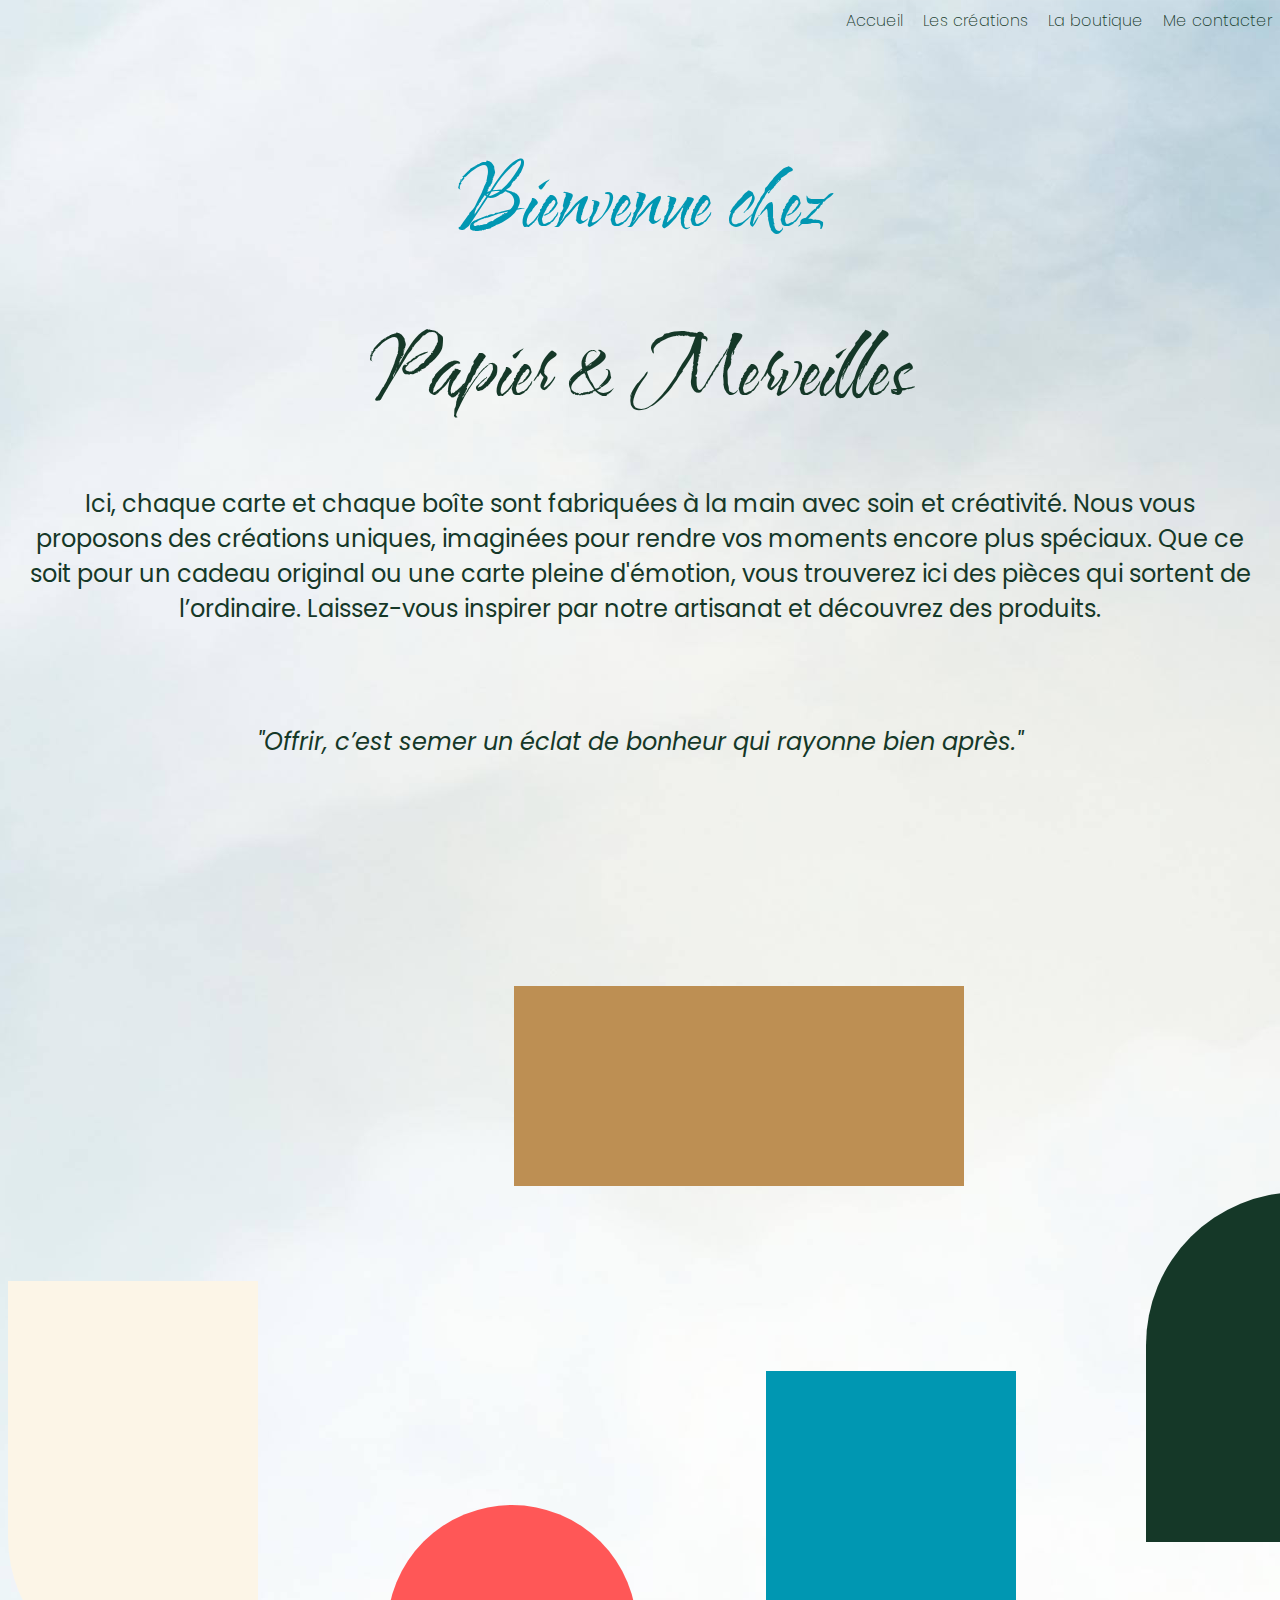
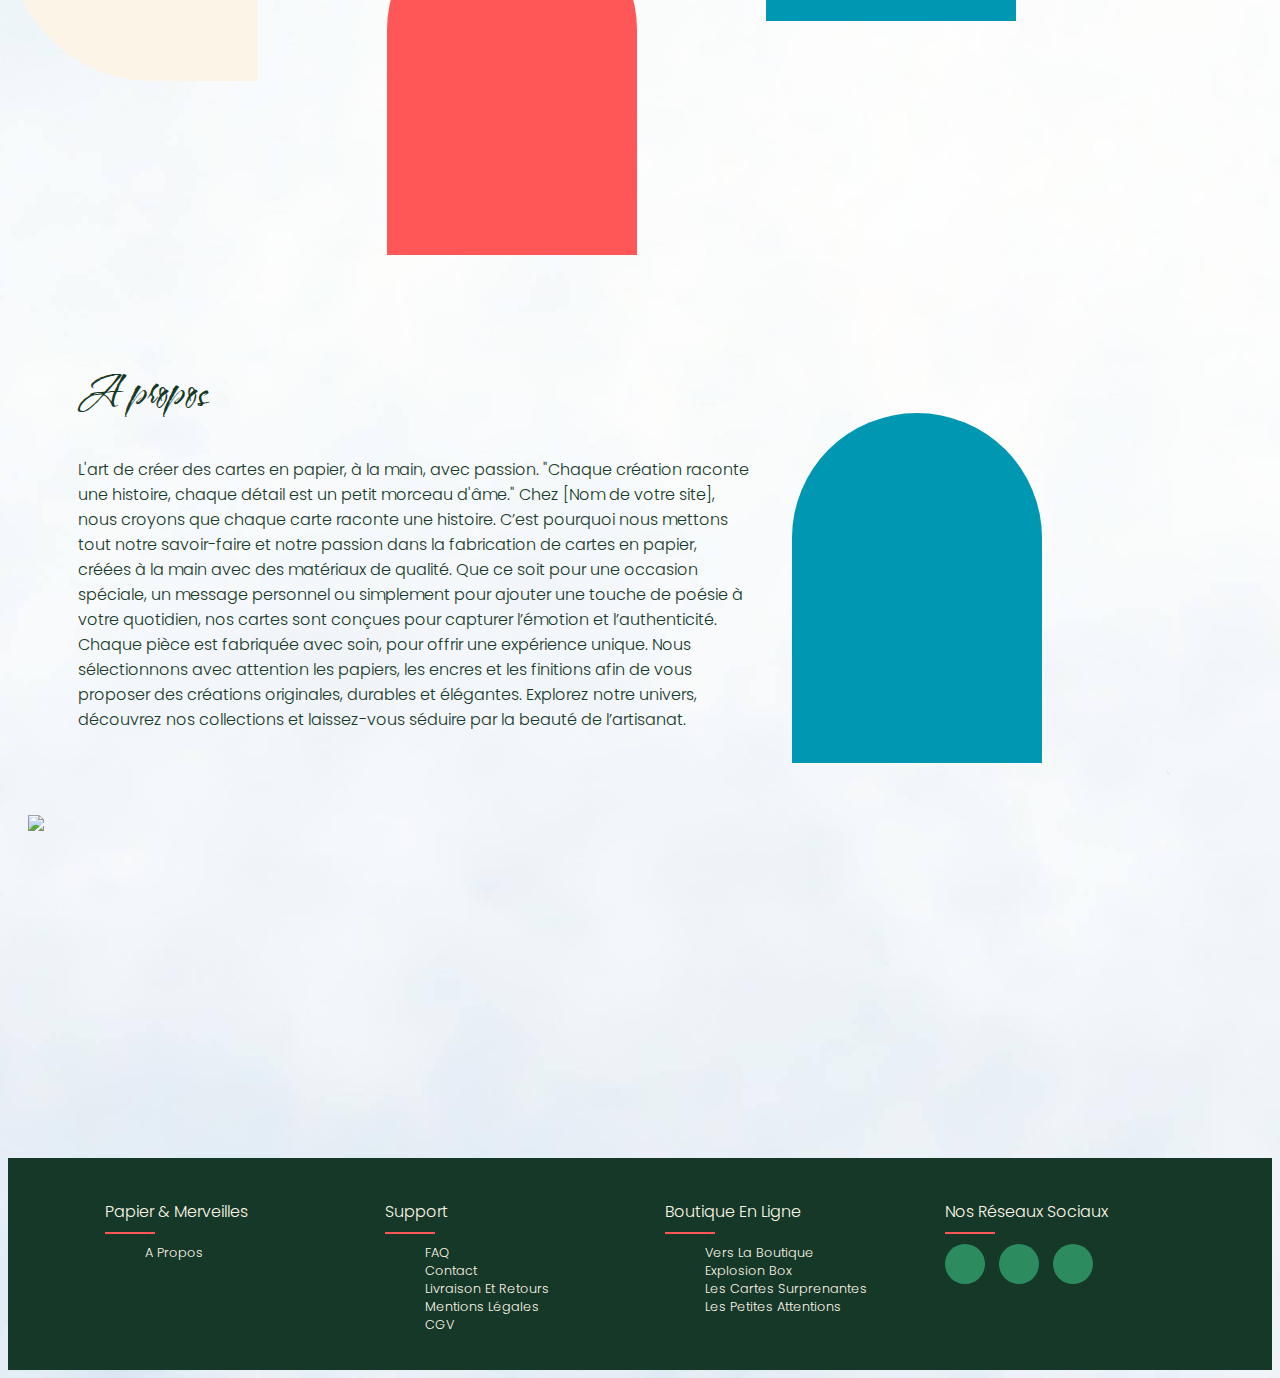
==== index.html @ 87b9de70 "create new" ====
<!DOCTYPE html>
<html lang="fr">
<head>
    <meta charset="UTF-8">
    <meta name="viewport" content="width=device-width, initial-scale=1.0">
    <title>Site vitrine boutique</title>
    <link rel="stylesheet" href="style.css">
    <link rel="preconnect" href="https://fonts.googleapis.com">
    <link rel="preconnect" href="https://fonts.gstatic.com" crossorigin>
    <link href="https://fonts.googleapis.com/css2?family=Poppins:ital,wght@0,100;0,200;0,300;0,400;0,500;0,600;0,700;0,800;0,900;1,100;1,200;1,300;1,400;1,500;1,600;1,700;1,800;1,900&family=Water+Brush&display=swap" rel="stylesheet">


</head>

<body>
    <header>
        <nav>
            <div id="wrap">
                <ul class="navbar">
                  <li>
                    <a href="#">Accueil</a>
                    <ul>
                      <li class="sousmenu"><a href="#">Bienvenue</a></li>
                      <li class="sousmenu"><a href="#">A propos</a></li>
                    </ul>
                  </li>
                  <li><a href="Les créations.html">Les créations</a>
                    <ul>
                      <li class="sousmenu"><a href="Explosion_box.html">"Explosion Box"</a></li>
                      <li class="sousmenu"><a href="Cartes.html">Les cartes surprenantes</a></li>
                      <li class="sousmenu"><a href="PetitesAttentions.html">Les petites attentions</a></li>
                    </ul>
                  </li>
                  <li><a href="La boutique.html">La boutique</a></li>
                  <li><a href="Contact.html">Me contacter</a></li>
            </div>
        </nav> 
    </header>   
    
    <main>

        <section class="Sectionsize">
    
            <h1> Bienvenue chez</h1>
            <h1 class="nom">Papier & Merveilles</h1>
     
            <p class="highlight">Ici, chaque carte et chaque boîte sont fabriquées à la main avec soin et créativité. Nous vous proposons des créations uniques, imaginées pour rendre vos moments encore plus spéciaux. Que ce soit pour un cadeau original ou une carte pleine d'émotion, vous trouverez ici des pièces qui sortent de l’ordinaire. Laissez-vous inspirer par notre artisanat et découvrez des produits. </p>
            <br>
            <br>
            <p class="citation">"Offrir, c’est semer un éclat de bonheur qui rayonne bien après."</p>
            <br>
    
        </section>
    
        <section class="Sectionsize">
            <div id="rectangle1"></div>
            <div id="rectbleu"></div>
            <div id="polybeige"></div>
            <div id="polycorail"></div>
            <div id="polyvert"></div>
        </section>
    
        <section class="Sectionsize">
            <div class="apropos">
                <article>
                    <h2>A propos</h2>
                    <p>L'art de créer des cartes en papier, à la main, avec passion.
    
                        "Chaque création raconte une histoire, chaque détail est un petit morceau d'âme."
    
                        Chez [Nom de votre site], nous croyons que chaque carte raconte une histoire. C’est pourquoi nous mettons tout notre savoir-faire et notre passion dans la fabrication de cartes en papier, créées à la main avec des matériaux de qualité. Que ce soit pour une occasion spéciale, un message personnel ou simplement pour ajouter une touche de poésie à votre quotidien, nos cartes sont conçues pour capturer l’émotion et l’authenticité.
                        
                        Chaque pièce est fabriquée avec soin, pour offrir une expérience unique. Nous sélectionnons avec attention les papiers, les encres et les finitions afin de vous proposer des créations originales, durables et élégantes.
                        
                        Explorez notre univers, découvrez nos collections et laissez-vous séduire par la beauté de l’artisanat. </p>
                        
                </article>
                <div class="polybleu"></div>
            </div>
    
            <div id="scrollUp">
                <a href="#top"><img src="img/fleche-vers-le-haut.png"/></a>
                
            </div>   
           
    
        </section>
    
    </main> 




</body>


<footer class="footer">
        <div class="container">
            <div class="row">
                <div class="footer-col">
                    <h4>Papier & Merveilles</h4>
                    <ul>
                        <li><a href="#">A propos</a></li>
                    </ul>
                </div>
                <div class="footer-col">
                    <h4>Support</h4>
                    <ul>
                        <li><a href="#">FAQ</a></li>
                        <li><a href="#">Contact</a></li>
                        <li><a href="#">Livraison et retours</a></li>
                        <li><a href="#">Mentions légales</a></li>
                        <li><a href="#">CGV</a></li>
                    </ul>
                </div>
                <div class="footer-col">
                    <h4>Boutique en ligne</h4>
                    <ul>
                        <li><a href="#">Vers la boutique</a></li>
                        <li><a href="Explosion_box.html">Explosion Box</a></li>
                        <li><a href="Cartes.html">Les cartes surprenantes</a></li>
                        <li><a href="PetitesAttentions.html">Les petites attentions</a></li>
                    </ul>
                </div>
                <div class="footer-col">
                    <h4>Nos réseaux sociaux</h4>
                    <div class="social-links">
                        <a href="#"><i class="fab fa-facebook-f"></i></a>
                        <a href="#"><i class="fab fa-instagram"></i></a>
                        <a href="#"><i class="fab fa-pinterest"></i></a>
                    </div>
                </div>
            </div>
        </div>
   </footer>



</html>
---- style.css ----
/*Déclaration de variables ex:couleurs site
--couleur1:#FCF5E7; beige
--Couleur2:#FF5757; corail
--coukeur3:#BD8F53; marron
--couleur4:#153828; vert
--couleur5:#0097B2; bleu
*/


body {
   background-image:url(img/2.jpg);
   background-size:cover;
   background-position:center;
    
   font-size:1em;
   font-family: "Poppins", sans-serif;
   font-weight: 300;
   font-style: normal;
   color:#153828;
}



header {
    padding-bottom: 40px;
    display: flex;
    flex-direction: column;
    justify-content: flex-end;
      
    nav ul{
    list-style-type: none;
    margin: 0;
    padding: 0;
    display: flex;
    justify-content:flex-end;
    gap: 20px;
    font-size: 1em;
    font-family: "Poppins", sans-serif;
    font-weight:200;
    font-style:normal;
    }
  
  
    
    nav a{
    text-decoration:none;
    color:#153828;
    }

    .navbar li ul {
    display: none;
    height: auto;
    }

    .navbar li:hover ul {
    display: block;
    }
    .sousmenu :hover{
    color:#FF5757;
    }
    }

.Sectionsize{
position: relative;
min-height:95vh;
min-width: 95vw;
margin: 0;
padding: 20px;
}

h1{
    font-size:5em;
    font-weight:400;
    font-style: normal;
    font-family: "Water Brush", cursive;
    color:#0097b2;
    text-align: center;
  }
  
  h1.nom{
    color:#153828;
    padding-top: 0%; 
  }
  
  
  h2{
    font-size: 2.5em;
    font-weight: 400;
    font-style: normal;
    font-family: "Water Brush", cursive;
  }
    
  .h2center{
  text-align: center;
  }
  
  h3{
    font-size:1.5em;
    font-weight: 300;
    font-style: normal;
    font-family: "Poppins", sans-serif;
    text-align: center;
   }

   .highlight{
    text-align: center;
    font-size: 1.5em;
    font-family: "Poppins", sans-serif;
    font-weight: 400;
    font-style: normal;
    }
      
      
    .citation{
    text-align: center;
    font-size: 1.5em;
    font-family: "Poppins", sans-serif;
    font-weight: 400;
    font-style:italic;
    }


/* Footer */

.footer{
	background-color:#153828;
    padding: 20px;
}

.container{
	max-width: 1170px;
	margin:auto;
}

.row{
	display: flex;
    flex-wrap: wrap;
    padding-left:50px;
}

ul{
	list-style: none;
}

.footer-col{
   width: 25%;
}

.footer-col h4{
	font-size: 1em;
	color:#FCF5E7;
	text-transform: capitalize;
	margin-bottom: 20px;
	font-weight: 300;
	position: relative;
}
.footer-col h4::before{
	content: '';
	position: absolute;
	left:0;
	bottom: -10px;
	background-color:#FF5757;
	height: 2px;
	box-sizing: border-box;
	width: 50px;
}

.footer-col ul li a{
	font-size: 0.8em;
	text-transform: capitalize;
	color:#FCF5E7;
	text-decoration: none;
	display: block;
	transition: all 0.3s ease;
}
.footer-col ul li a:hover{
	color:#ffffff;
	padding-left: 8px;
}
.footer-col .social-links a{
	display: inline-block;
	height: 40px;
	width: 40px;
	background-color:#2c8b5f;
	margin:0 10px 10px 0;
	text-align: center;
	line-height: 40px;
	border-radius: 50%;
	color: #ffffff;
	transition: all 0.5s ease;
}
.footer-col .social-links a:hover{
	/* color:#153828a6; */
	background-color: #ffffff;
}

/*responsive*/
@media(max-width: 750px){
  .footer-col{
    width: 50%;
   }
}
@media(max-width: 574px){
  .footer-col{
    width: 100%;
   }
}

  
   
  /*Accueil page2*/
    
    div#rectangle1{
      width: 450px;
      height: 200px;
      background-color: #bd8f53;
      position:absolute;
      left:40%;
      top:2%;
   
    }
  
    div#rectbleu{
      background-color:#0097b2;
      width: 250px;
      height: 250px;
      border-radius : 0px 0px 0px  0px;
      position:absolute;
      left:60%;
      top:45%;
  
    }
  
    div#polybeige{
       background-color : #FCF5E7;
      width: 250px;
      height: 400px;
      border-radius : 0px 0px 0px 144px;
      position:absolute;
      left:0%;
      top:35%;
    }
    
    div#polycorail{
      background-color : #FF5757;
      width: 250px;
      height: 350px;
      border-radius : 206px 206px 0px 0px;
      object-position: 50% 100%;
      position:absolute;
      left:30%;
      top:60%;
    }
  
    div#polyvert{
      background-color :#153828;
      width: 200px;
      height: 350px;
      border-radius : 153px 0px 0px 0px;
      position:absolute; 
      left:90%;
      top: 25%;
     }

    /*responsive*/
  @media(max-width:750px){
    div#rectangle1, div#rectbleu,div#polybeige,div#polycorail, div#polyvert {
        position:relative;
        display: flex;
        margin:20px;
       
       
     }
    }
  

    /*Accueil page3  A propoq*/
      
    .polybleu{
      background-color:#0097b2;
      width: 250px;
      height: 350px;
      border-radius : 206px 206px 0px 0px;
      margin-top:80px;   
    }

     

    article{
      width:60%;
    }

    div.apropos{
      display: flex;
      gap:40px;
      margin:50px;
    }

    /*responsive*/
  /* @media(max-width:750px){
    .polybleu, article {
      display:flex;
      flex-wrap: wrap;
      width:100%;
       
     }
    }
   */

/*Les créations*/

div#creapage1-1,#creapage1-2,#creapage1-3 {
    padding:20px;
    position:relative;
    }  
   
    div#creapage1 {
      display:flex;
      justify-content: space-between;
      text-align: center;
    
    }

 .trait_corail{
  background-color:#FF5757;
	height: 2px;
	box-sizing: border-box;
	width: 100px;
  margin:auto;
 }
   

/*responsive*/
/* @media(max-width:900px){
  div#creapage1-1,#creapage1-2,#creapage1-3 {
    
         
   }
  } */


  .imagecrea{
    margin:auto;
    object-fit:scale-down;
    object-position: center;
    height:30% ;
    width:250px;
    border-radius : 206px 206px 0px 0px;
    border-style:solid;
    border-width: 2px;  
    overflow:hidden;
  }


  /*Explosion box*/

  .explosionbox {
    display: flex;
    justify-content: center;
    align-items: center;
    min-height: 100vh;
    margin: 0;
    flex-direction: column;
  }

  .lightbox-container {
    display: flex;
    flex-direction: column; /* On place les lightboxes une en dessous de l'autre */
    gap: 20px; /* Un petit espace entre les deux lightboxes */
    width: 50%; /* Ajuste la largeur pour que les lightboxes ne prennent pas toute la largeur de l'écran */
}

.lightbox {
    background-color: white;
    padding: 20px;
    border-radius: 10px;
    box-shadow: 0 4px 6px rgba(0, 0, 0, 0.1);
}

.main-image img {
    width: 100%;
    max-width: 400px;
    height: auto;
    margin-bottom: 10px;
    border-radius: 8px;
}

.thumbnails {
    display: flex;
    justify-content: space-between;
}

.thumbnail {
    width: 60px;
    height: 60px;
    object-fit: cover;
    border-radius: 5px;
    cursor: pointer;
    transition: transform 0.3s ease, opacity 0.3s ease;
}

.thumbnail:hover {
    transform: scale(1.1);
    opacity: 0.8;
}


/*Pages Cartes*/
.descartes {
  text-align: center;
}

.gallery {
  display:flex;
  justify-content: center;
 
}

.gallery img{
  width:15%;
}




/*Les Petites attentions*/ 
.attentions {
position: relative;
width:100vw;
height:100vh;
overflow:hidden;
}

ul#ulatt{
position:absolute;
width:100%;
height:80%;
box-shadow:inset 0 0 1px rgba(0,0,0,.05);
}
li.att{
position:relative;
float:left;
width:33.33%;
height:50%;
}
li.att img{
position:absolute;
width:50%;
height:50%;
margin:10%;
box-shadow:0 0 1px 1px rgba(0,0,0,.2);
transform:rotate(4deg);
transition:all .5s ease-in-out;
-webkit-transition:all .5s ease-in-out;
-moz-transition:all .5s ease-in-out;
-o-transition:all .5s ease-in-out;
-ms-transition:all .5s ease-in-out;
}
li.att img:hover{
width:90%;
height:90%;
margin:5%;
transform:rotate(0deg);
background:#f5f5f5;
box-shadow:0 0 10px 1px rgba(0,0,0,.5);
}

/*contact*/
.email{
  font-size:1.5em;
  color:#0097b2;
  text-align: center;
}

form.formulairecontact {
  display: table;
  margin:auto;
  font-size: 1.5em;
  }
div.formulairecontact {
  display: table-row;
}
label,input {
  display: table-cell;
  margin-bottom: 10px;
}
label {
  padding-right: 10px;
}
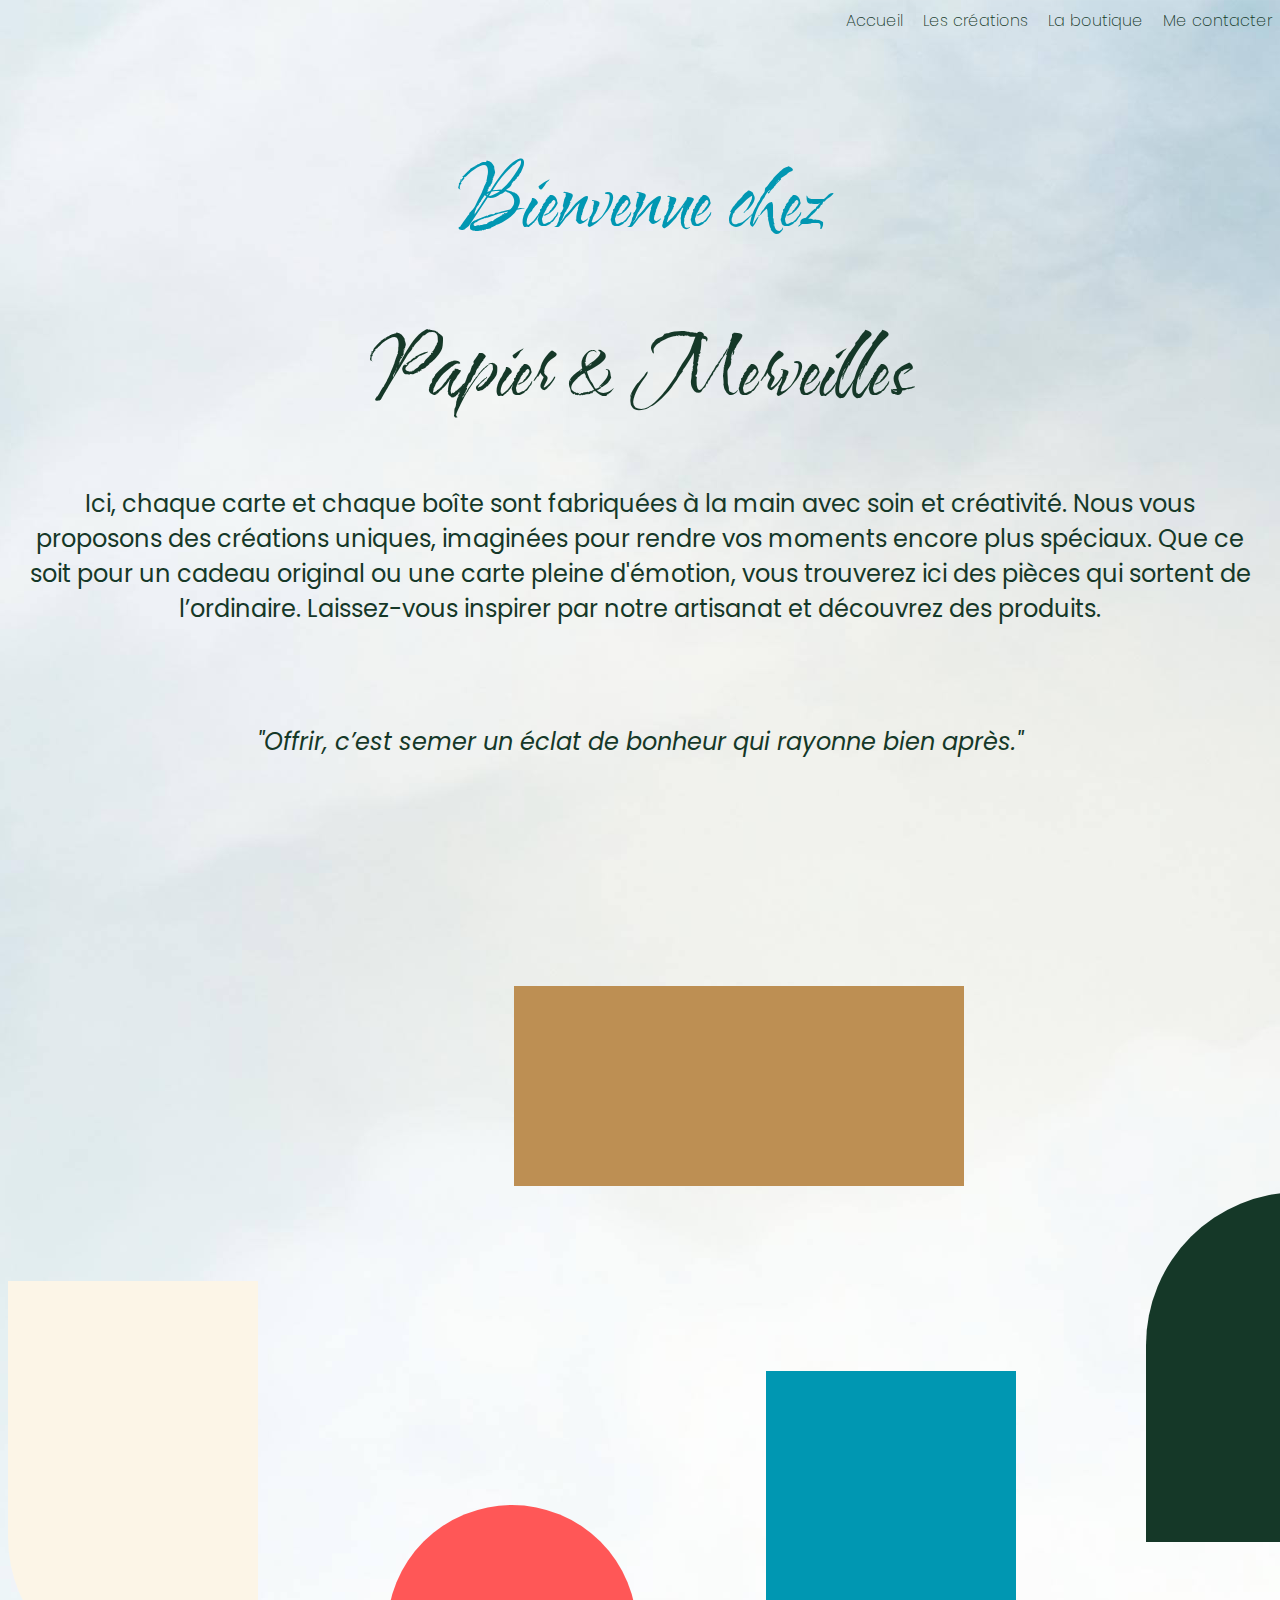
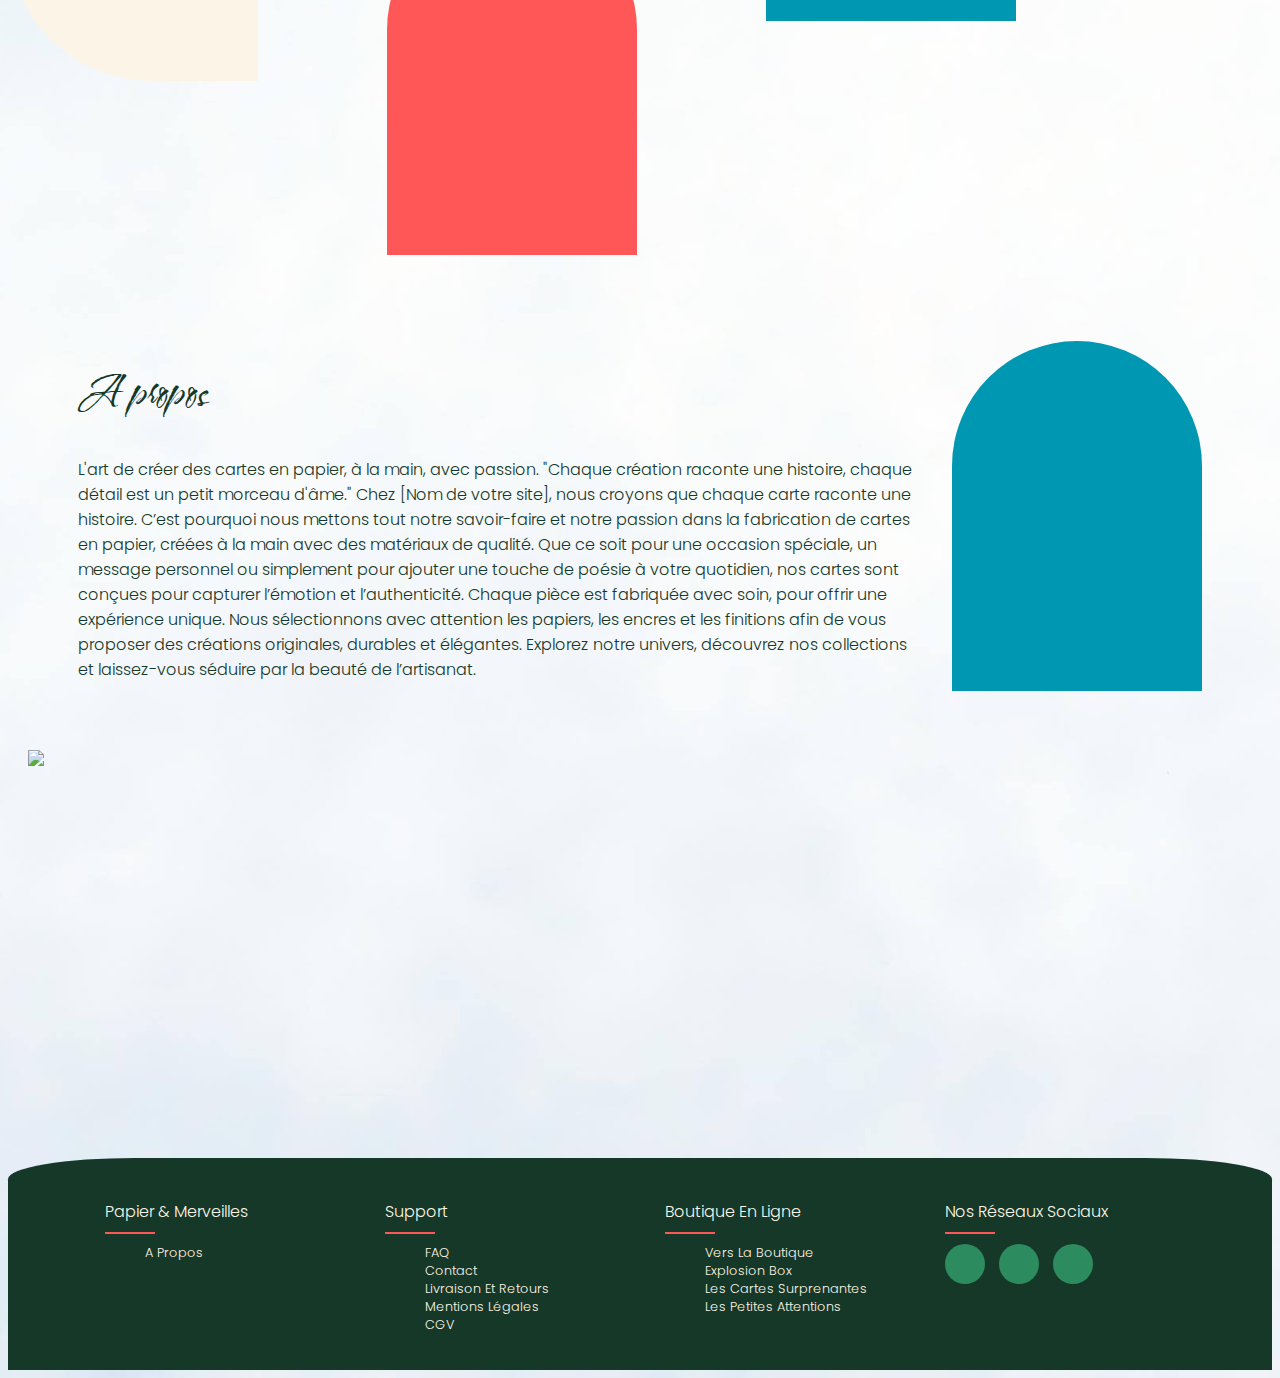
==== commit 6e727c95: "change" ====
--- a/index.html
+++ b/index.html
@@ -24,14 +24,14 @@
                       <li class="sousmenu"><a href="#">A propos</a></li>
                     </ul>
                   </li>
-                  <li><a href="Les créations.html">Les créations</a>
+                  <li><a href="Les_créations.html">Les créations</a>
                     <ul>
                       <li class="sousmenu"><a href="Explosion_box.html">"Explosion Box"</a></li>
                       <li class="sousmenu"><a href="Cartes.html">Les cartes surprenantes</a></li>
                       <li class="sousmenu"><a href="PetitesAttentions.html">Les petites attentions</a></li>
                     </ul>
                   </li>
-                  <li><a href="La boutique.html">La boutique</a></li>
+                  <li><a href="La_boutique.html">La boutique</a></li>
                   <li><a href="Contact.html">Me contacter</a></li>
             </div>
         </nav> 
@@ -90,11 +90,7 @@
 
 
 
-
-</body>
-
-
-<footer class="footer">
+    <footer class="footer">
         <div class="container">
             <div class="row">
                 <div class="footer-col">
@@ -132,7 +128,11 @@
                 </div>
             </div>
         </div>
-   </footer>
+    </footer>
+
+
+
+</body>
 
 
 
--- a/style.css
+++ b/style.css
@@ -125,6 +125,7 @@
 .footer{
 	background-color:#153828;
     padding: 20px;
+    border-radius: 10% 10% 0% 0%;
 }
 
 .container{
@@ -190,7 +191,6 @@
 	transition: all 0.5s ease;
 }
 .footer-col .social-links a:hover{
-	/* color:#153828a6; */
 	background-color: #ffffff;
 }
 
@@ -281,31 +281,25 @@
       width: 250px;
       height: 350px;
       border-radius : 206px 206px 0px 0px;
-      margin-top:80px;   
-    }
-
-     
-
-    article{
-      width:60%;
+      /* margin-top:80px;  */
+      flex-shrink:0; /*empêcher l'élément de rétrécir en largeur*/
     }
 
     div.apropos{
       display: flex;
+      align-items:center;
       gap:40px;
       margin:50px;
     }
 
     /*responsive*/
-  /* @media(max-width:750px){
-    .polybleu, article {
+  @media(max-width:750px){
+    div.apropos {
       display:flex;
       flex-wrap: wrap;
-      width:100%;
-       
      }
     }
-   */
+
 
 /*Les créations*/
 
@@ -435,8 +429,8 @@
 position:absolute;
 width:100%;
 height:80%;
-box-shadow:inset 0 0 1px rgba(0,0,0,.05);
-}
+}
+
 li.att{
 position:relative;
 float:left;
@@ -451,18 +445,15 @@
 box-shadow:0 0 1px 1px rgba(0,0,0,.2);
 transform:rotate(4deg);
 transition:all .5s ease-in-out;
--webkit-transition:all .5s ease-in-out;
--moz-transition:all .5s ease-in-out;
--o-transition:all .5s ease-in-out;
--ms-transition:all .5s ease-in-out;
-}
+}
+
 li.att img:hover{
 width:90%;
 height:90%;
 margin:5%;
 transform:rotate(0deg);
 background:#f5f5f5;
-box-shadow:0 0 10px 1px rgba(0,0,0,.5);
+box-shadow:0 0 10px 1px #153828;
 }
 
 /*contact*/
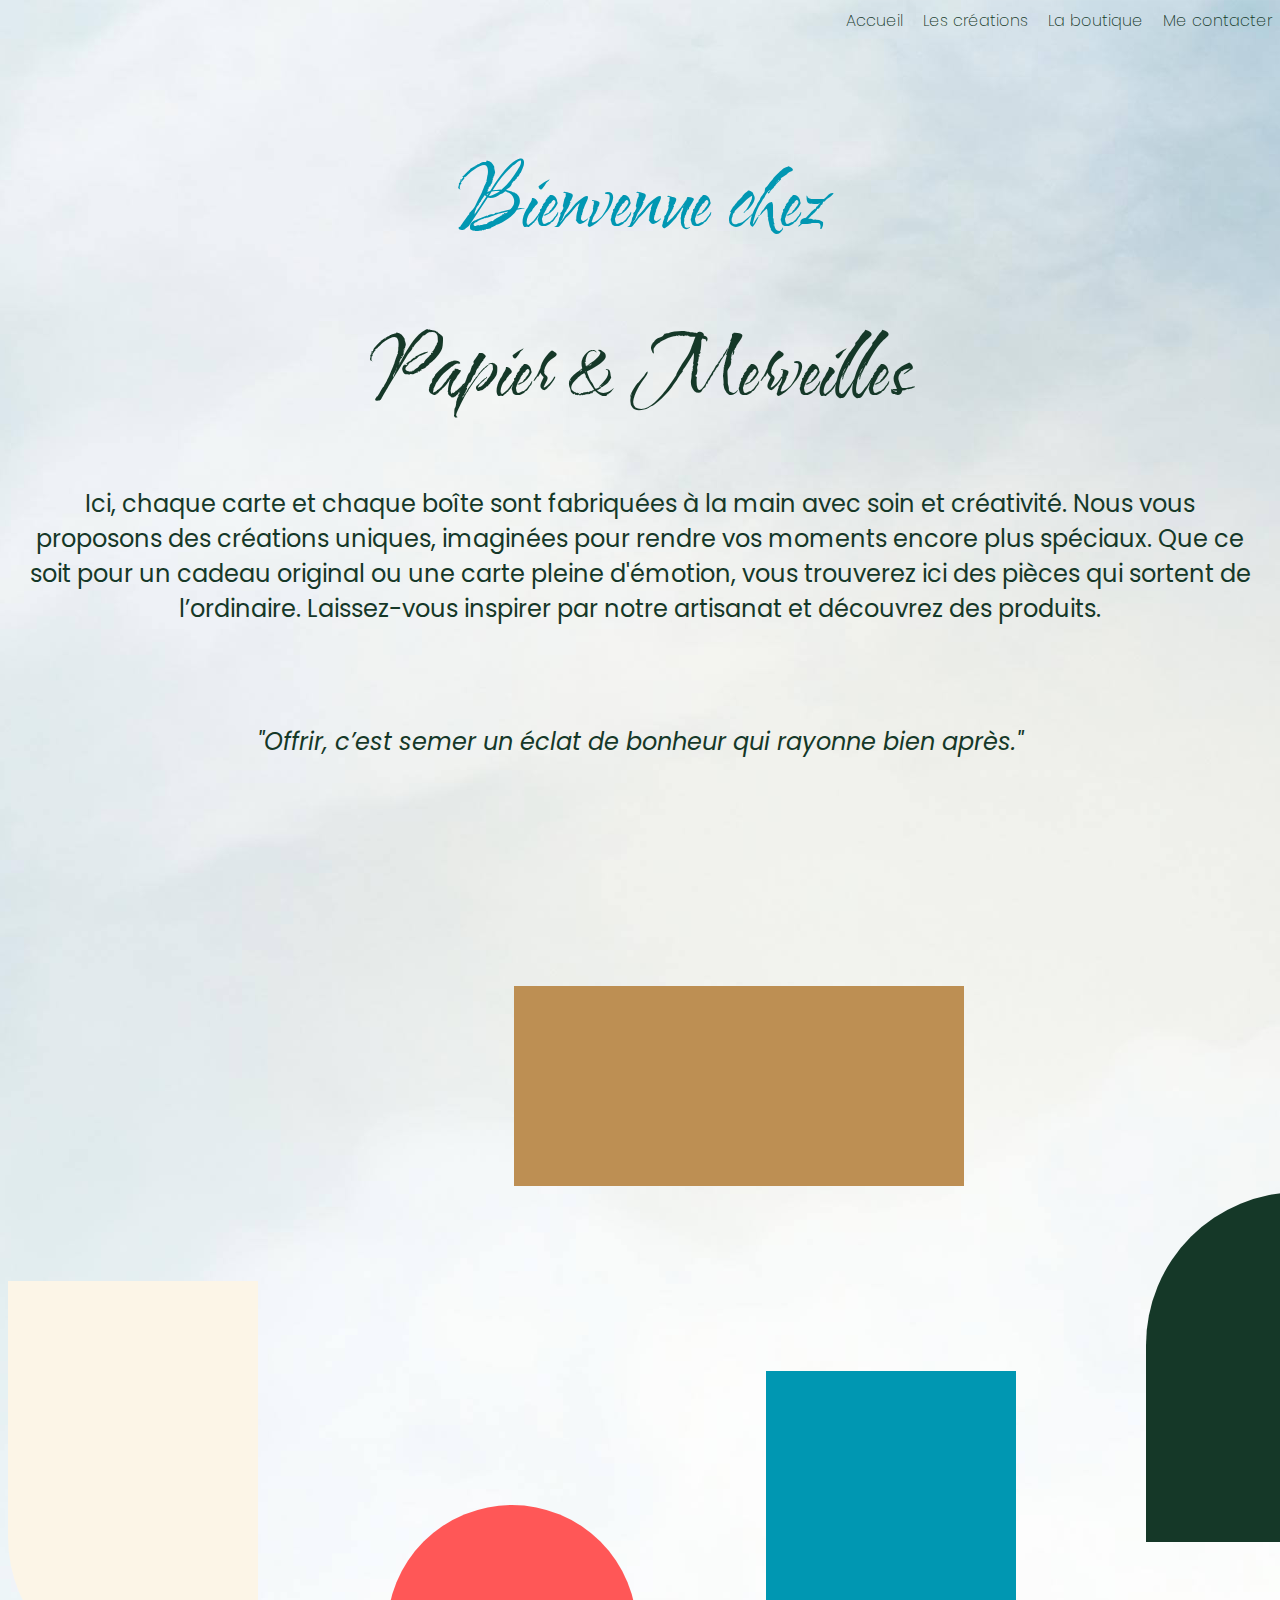
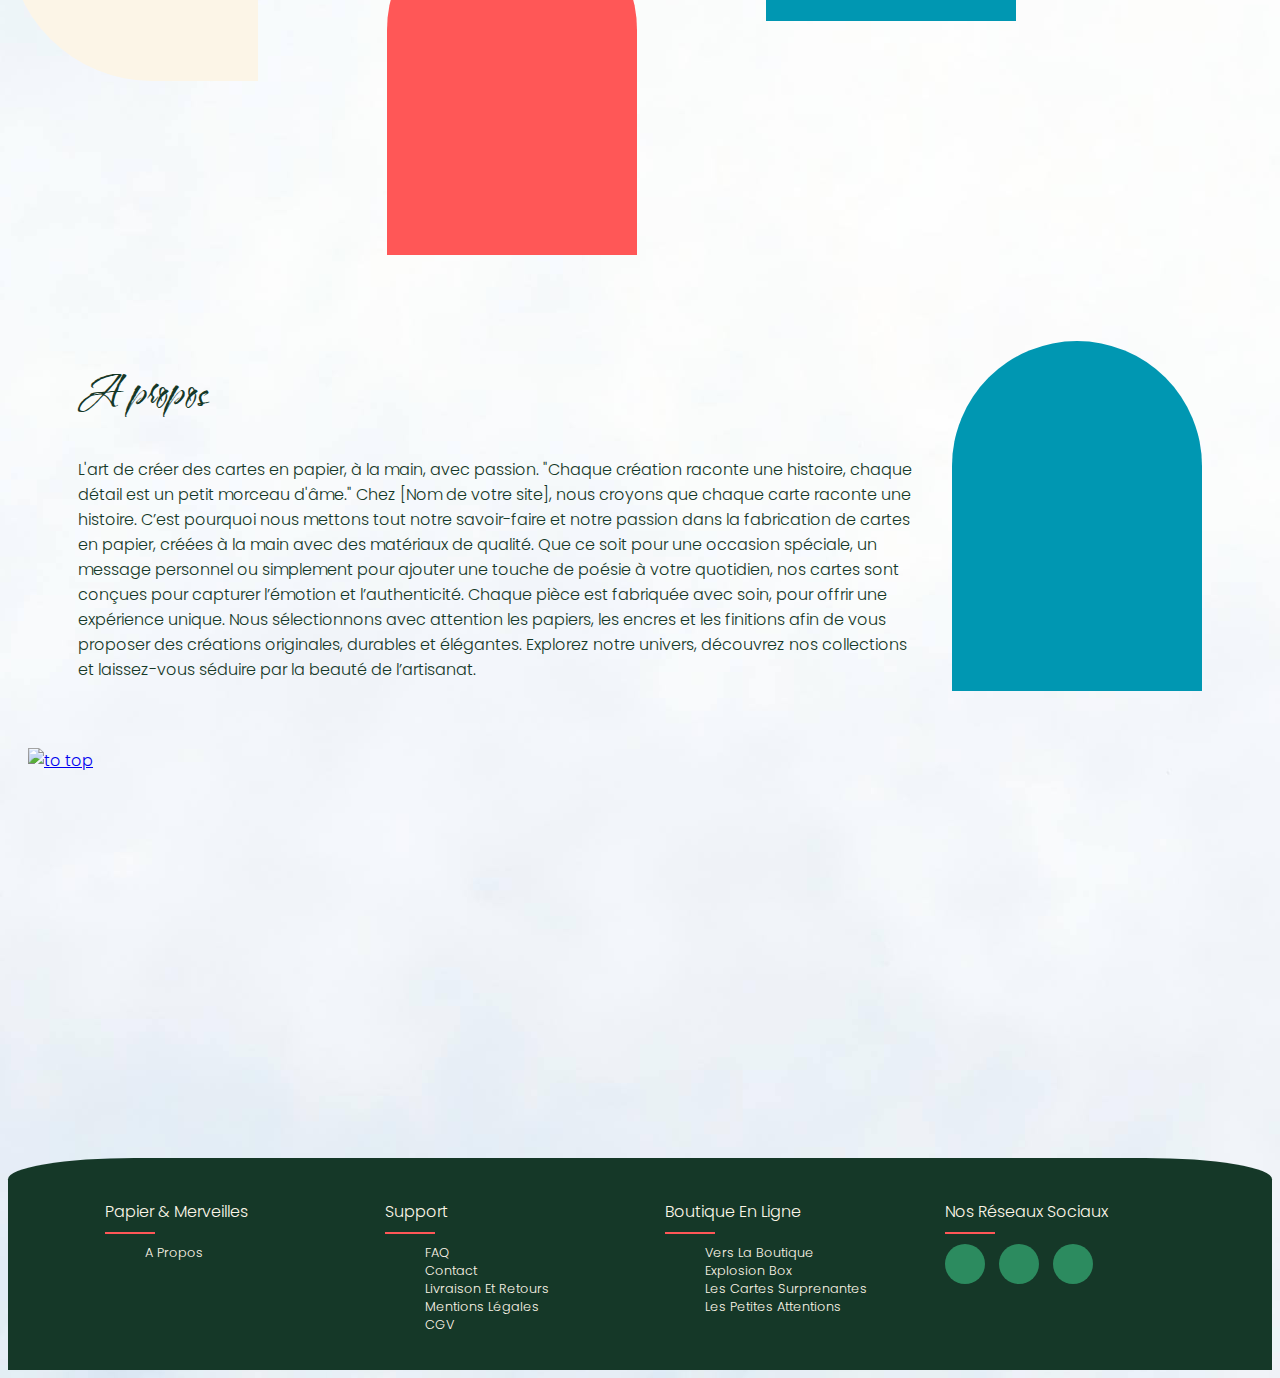
==== commit 099f8747: "change" ====
--- a/index.html
+++ b/index.html
@@ -33,6 +33,7 @@
                   </li>
                   <li><a href="La_boutique.html">La boutique</a></li>
                   <li><a href="Contact.html">Me contacter</a></li>
+                </ul>
             </div>
         </nav> 
     </header>   
@@ -79,7 +80,7 @@
             </div>
     
             <div id="scrollUp">
-                <a href="#top"><img src="img/fleche-vers-le-haut.png"/></a>
+                <a href="#top"><img alt="to top" src="img/fleche-vers-le-haut.png"></a>
                 
             </div>   
            
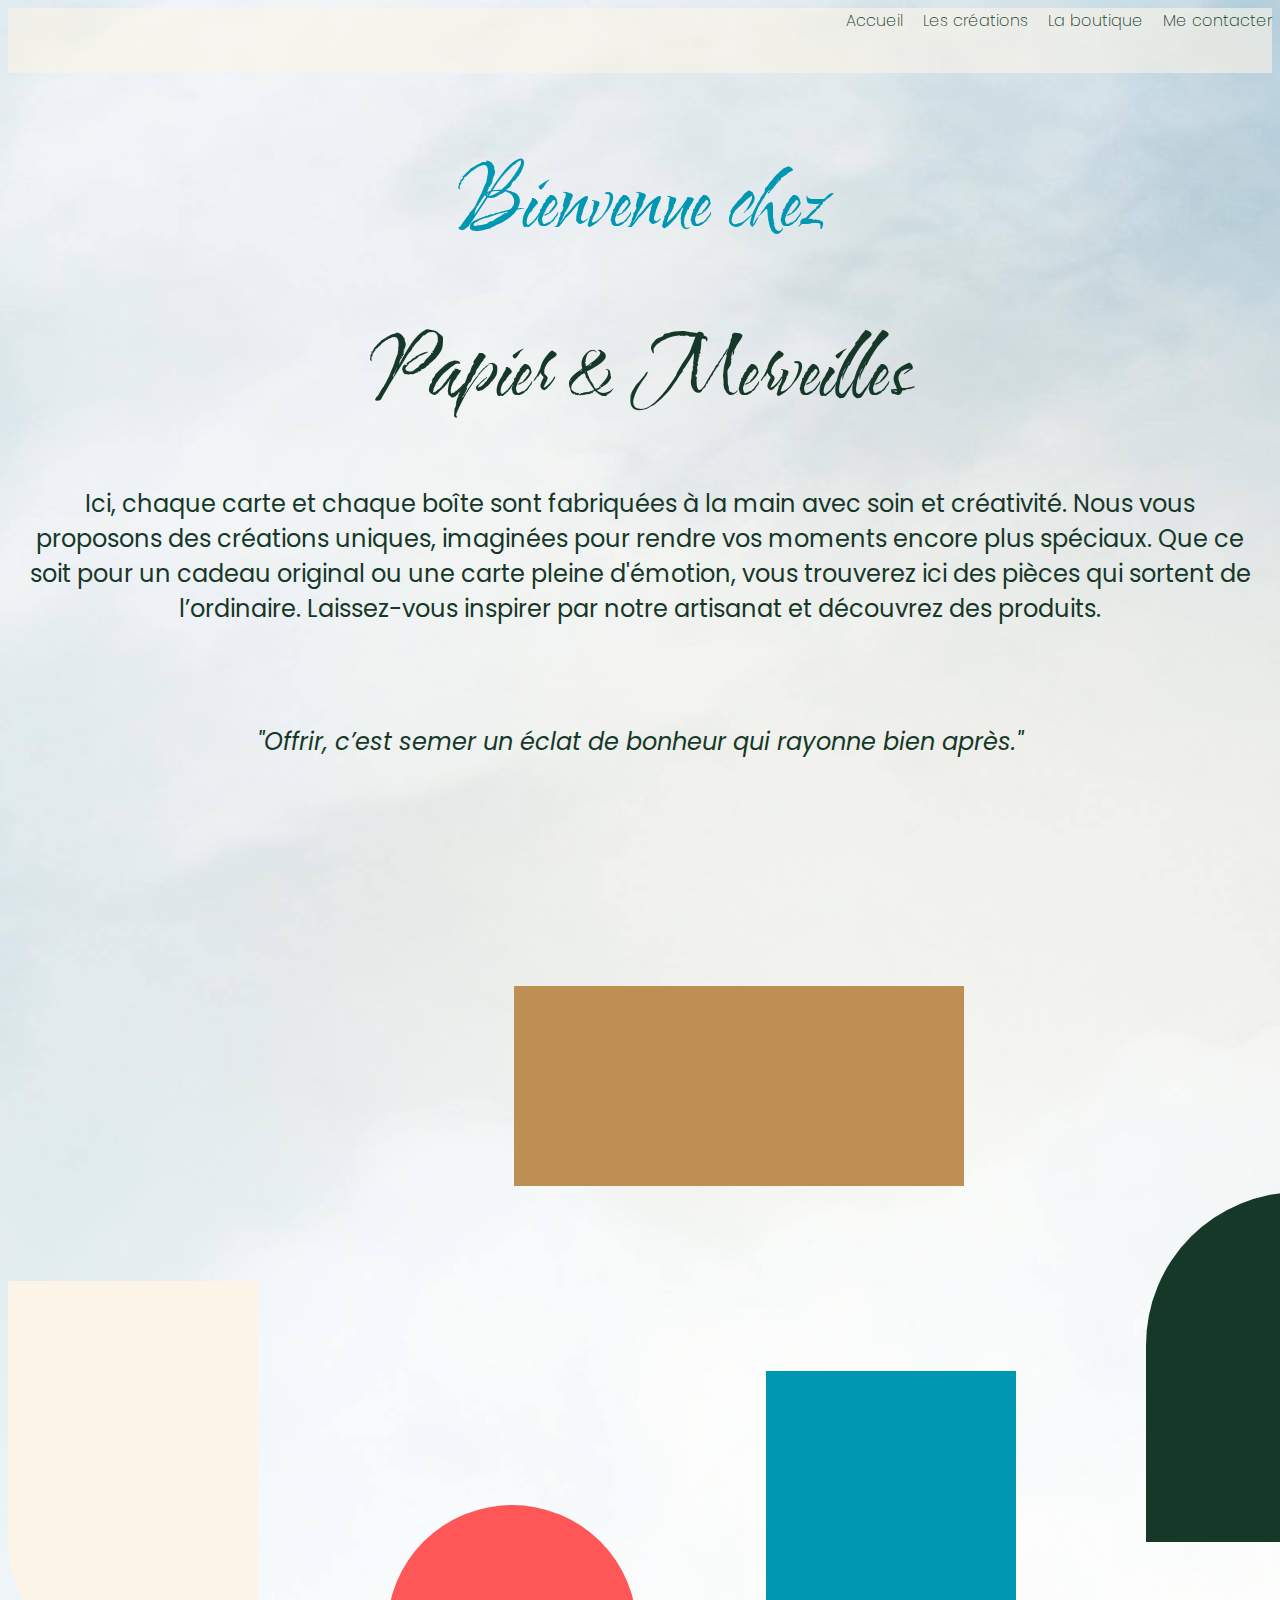
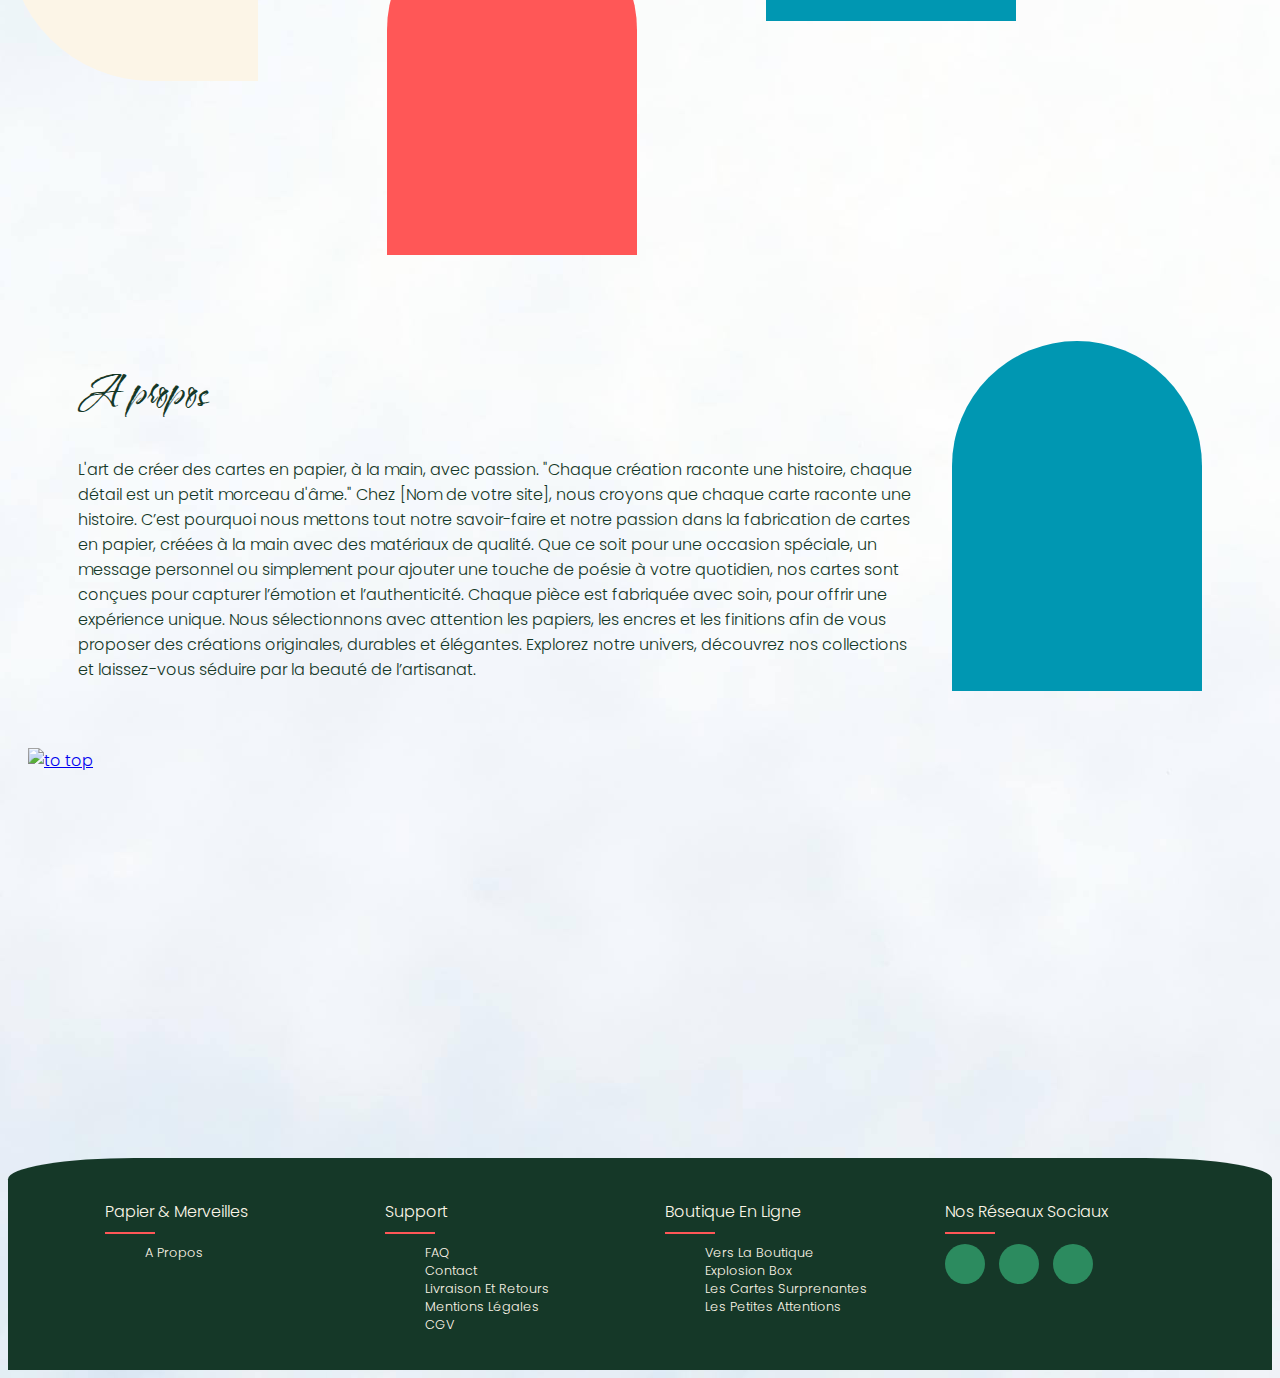
==== commit 6cccfbcc: "ch" ====
--- a/index.html
+++ b/index.html
@@ -40,7 +40,7 @@
     
     <main>
 
-        <section class="Sectionsize">
+        <div class="Sectionsize">
     
             <h1> Bienvenue chez</h1>
             <h1 class="nom">Papier & Merveilles</h1>
@@ -51,17 +51,17 @@
             <p class="citation">"Offrir, c’est semer un éclat de bonheur qui rayonne bien après."</p>
             <br>
     
-        </section>
+        </div>
     
-        <section class="Sectionsize">
+        <div class="Sectionsize">
             <div id="rectangle1"></div>
             <div id="rectbleu"></div>
             <div id="polybeige"></div>
             <div id="polycorail"></div>
             <div id="polyvert"></div>
-        </section>
+        </div>
     
-        <section class="Sectionsize">
+        <div class="Sectionsize">
             <div class="apropos">
                 <article>
                     <h2>A propos</h2>
@@ -80,12 +80,11 @@
             </div>
     
             <div id="scrollUp">
-                <a href="#top"><img alt="to top" src="img/fleche-vers-le-haut.png"></a>
-                
+                <a href="#top"><img alt="to top" src="img/fleche-vers-le-haut.png"></a>  
             </div>   
            
     
-        </section>
+        </div>
     
     </main> 
 
--- a/style.css
+++ b/style.css
@@ -22,6 +22,7 @@
 
 
 header {
+    background-color: #fcf5e798;
     padding-bottom: 40px;
     display: flex;
     flex-direction: column;
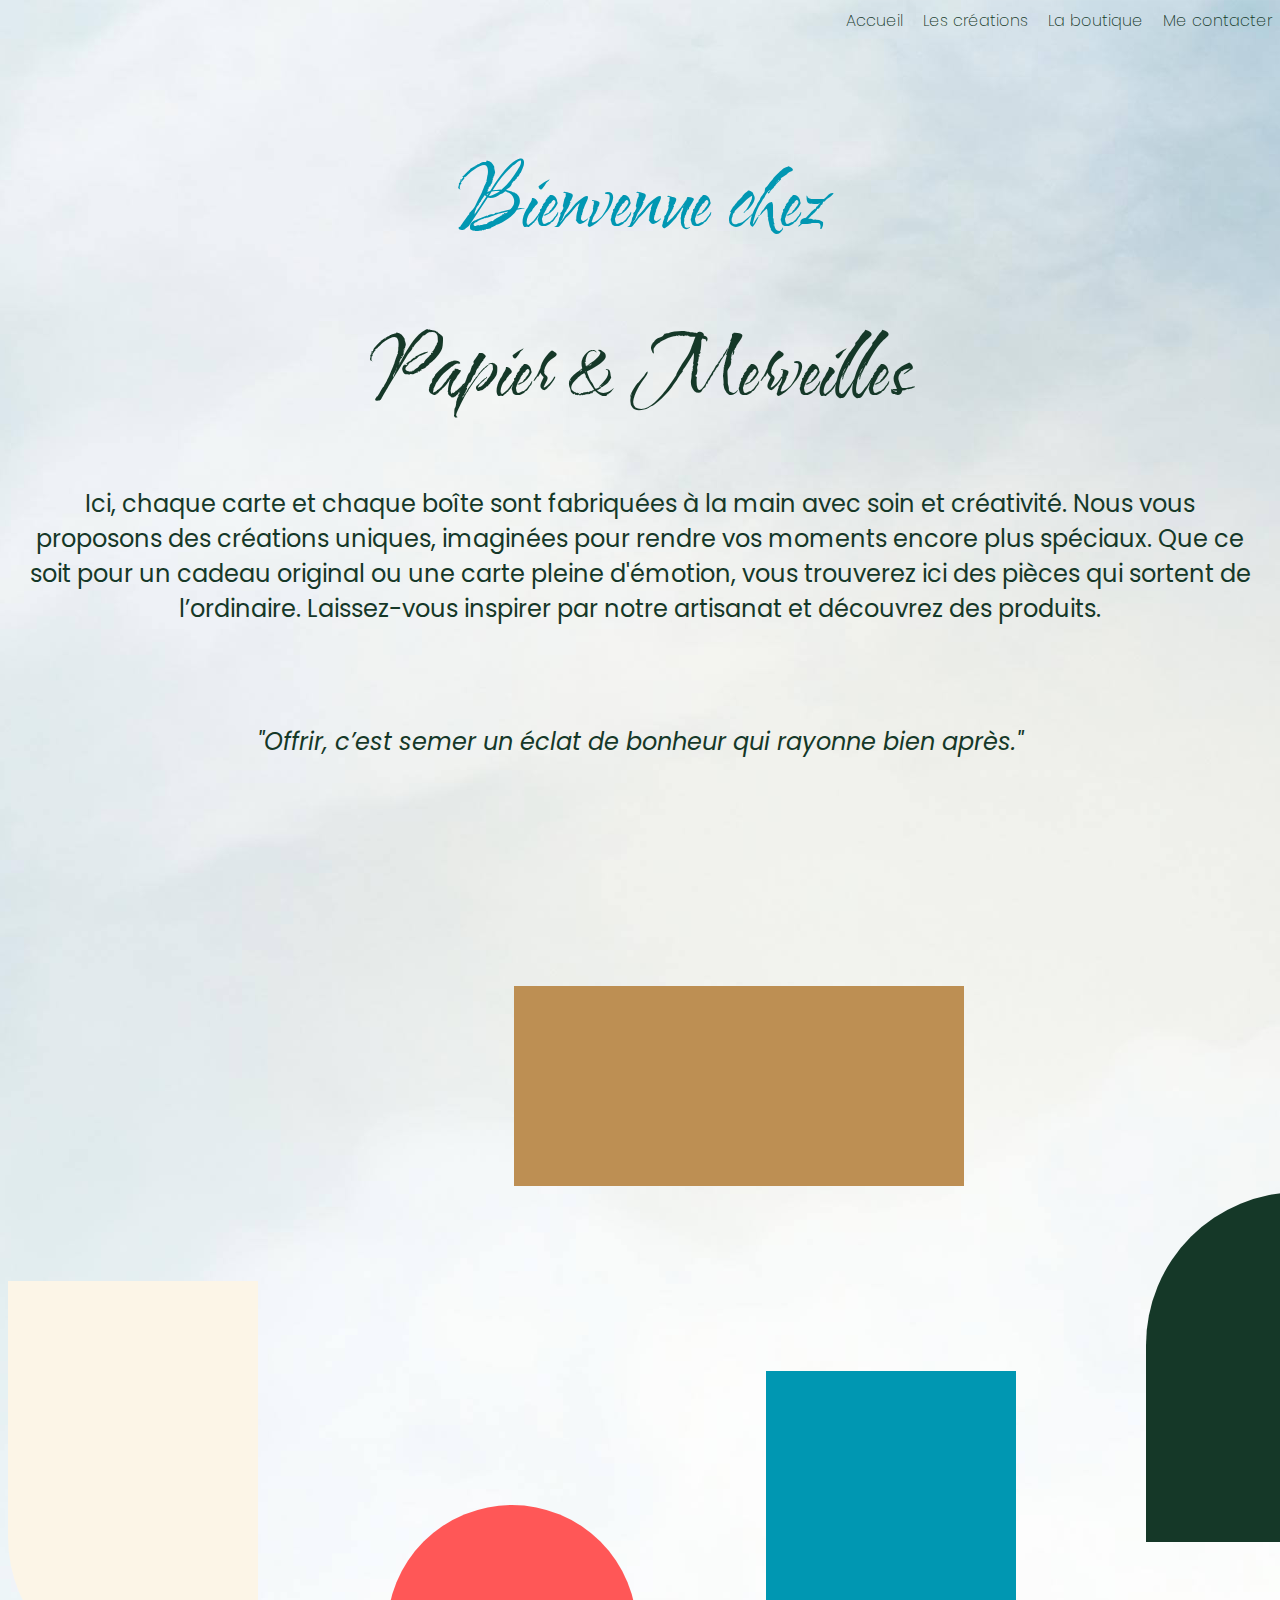
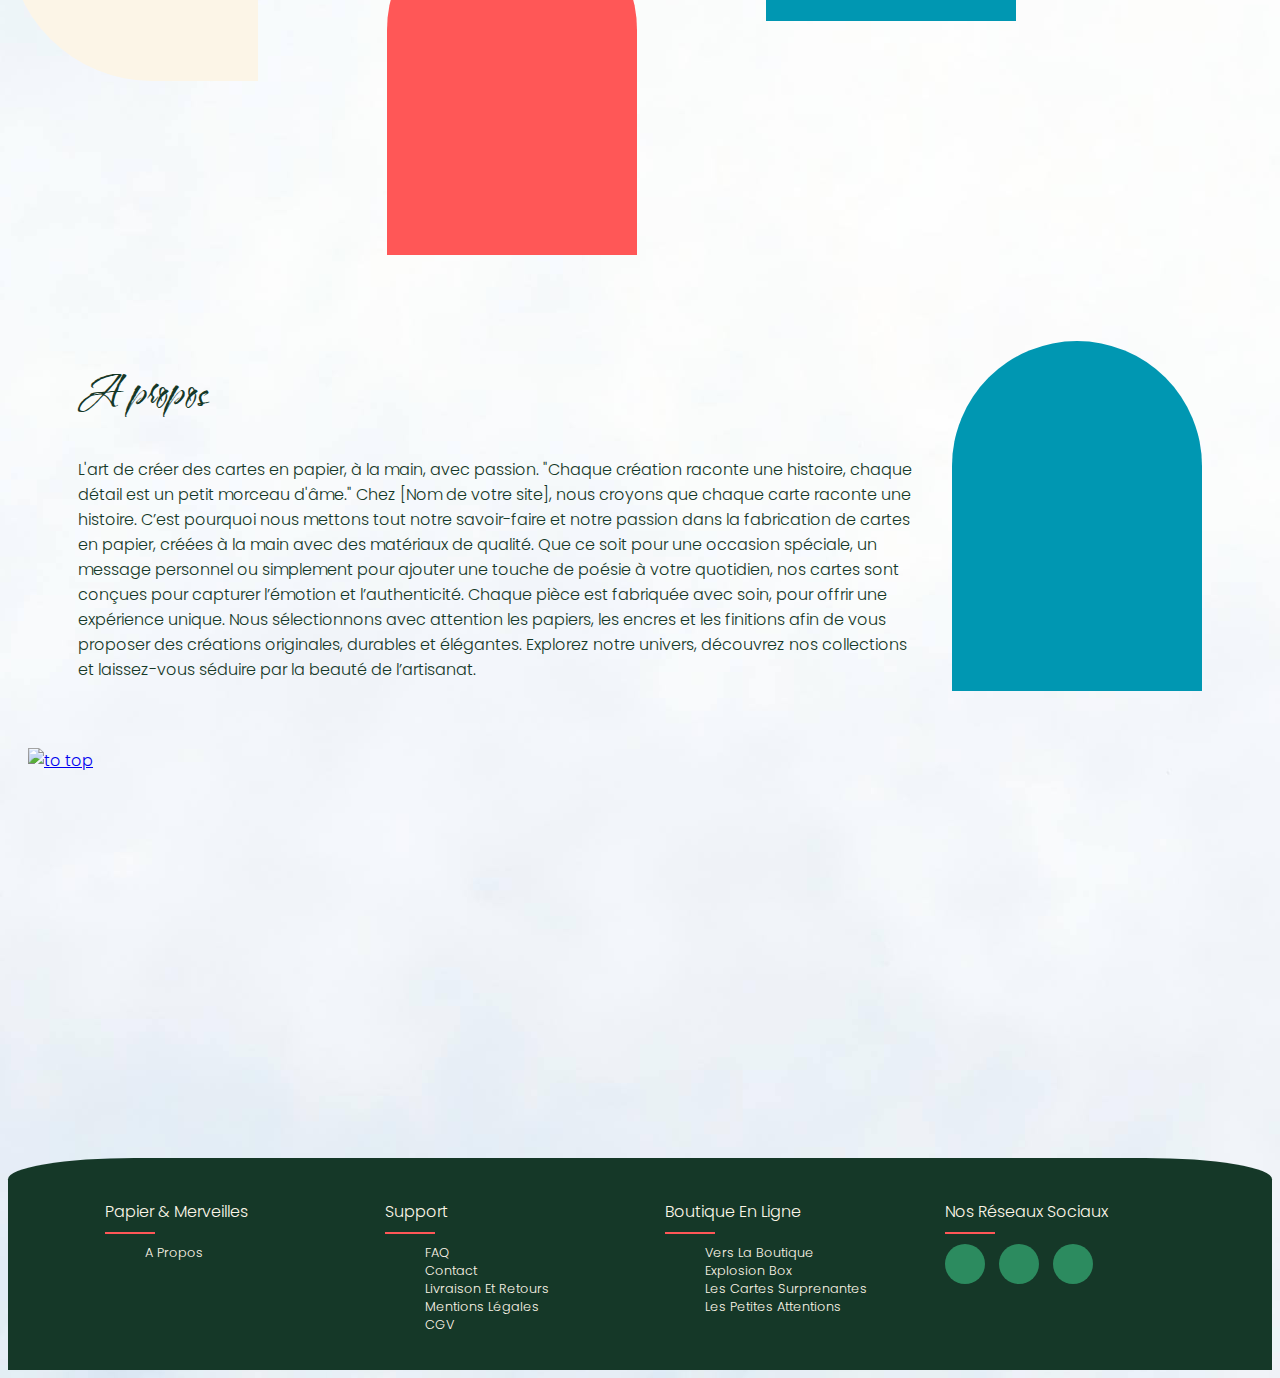
==== commit 359e2cc0: "ch" ====
--- a/index.html
+++ b/index.html
@@ -37,6 +37,7 @@
             </div>
         </nav> 
     </header>   
+    
     
     <main>
 
@@ -78,6 +79,8 @@
                 </article>
                 <div class="polybleu"></div>
             </div>
+
+
     
             <div id="scrollUp">
                 <a href="#top"><img alt="to top" src="img/fleche-vers-le-haut.png"></a>  
--- a/style.css
+++ b/style.css
@@ -22,7 +22,6 @@
 
 
 header {
-    background-color: #fcf5e798;
     padding-bottom: 40px;
     display: flex;
     flex-direction: column;
